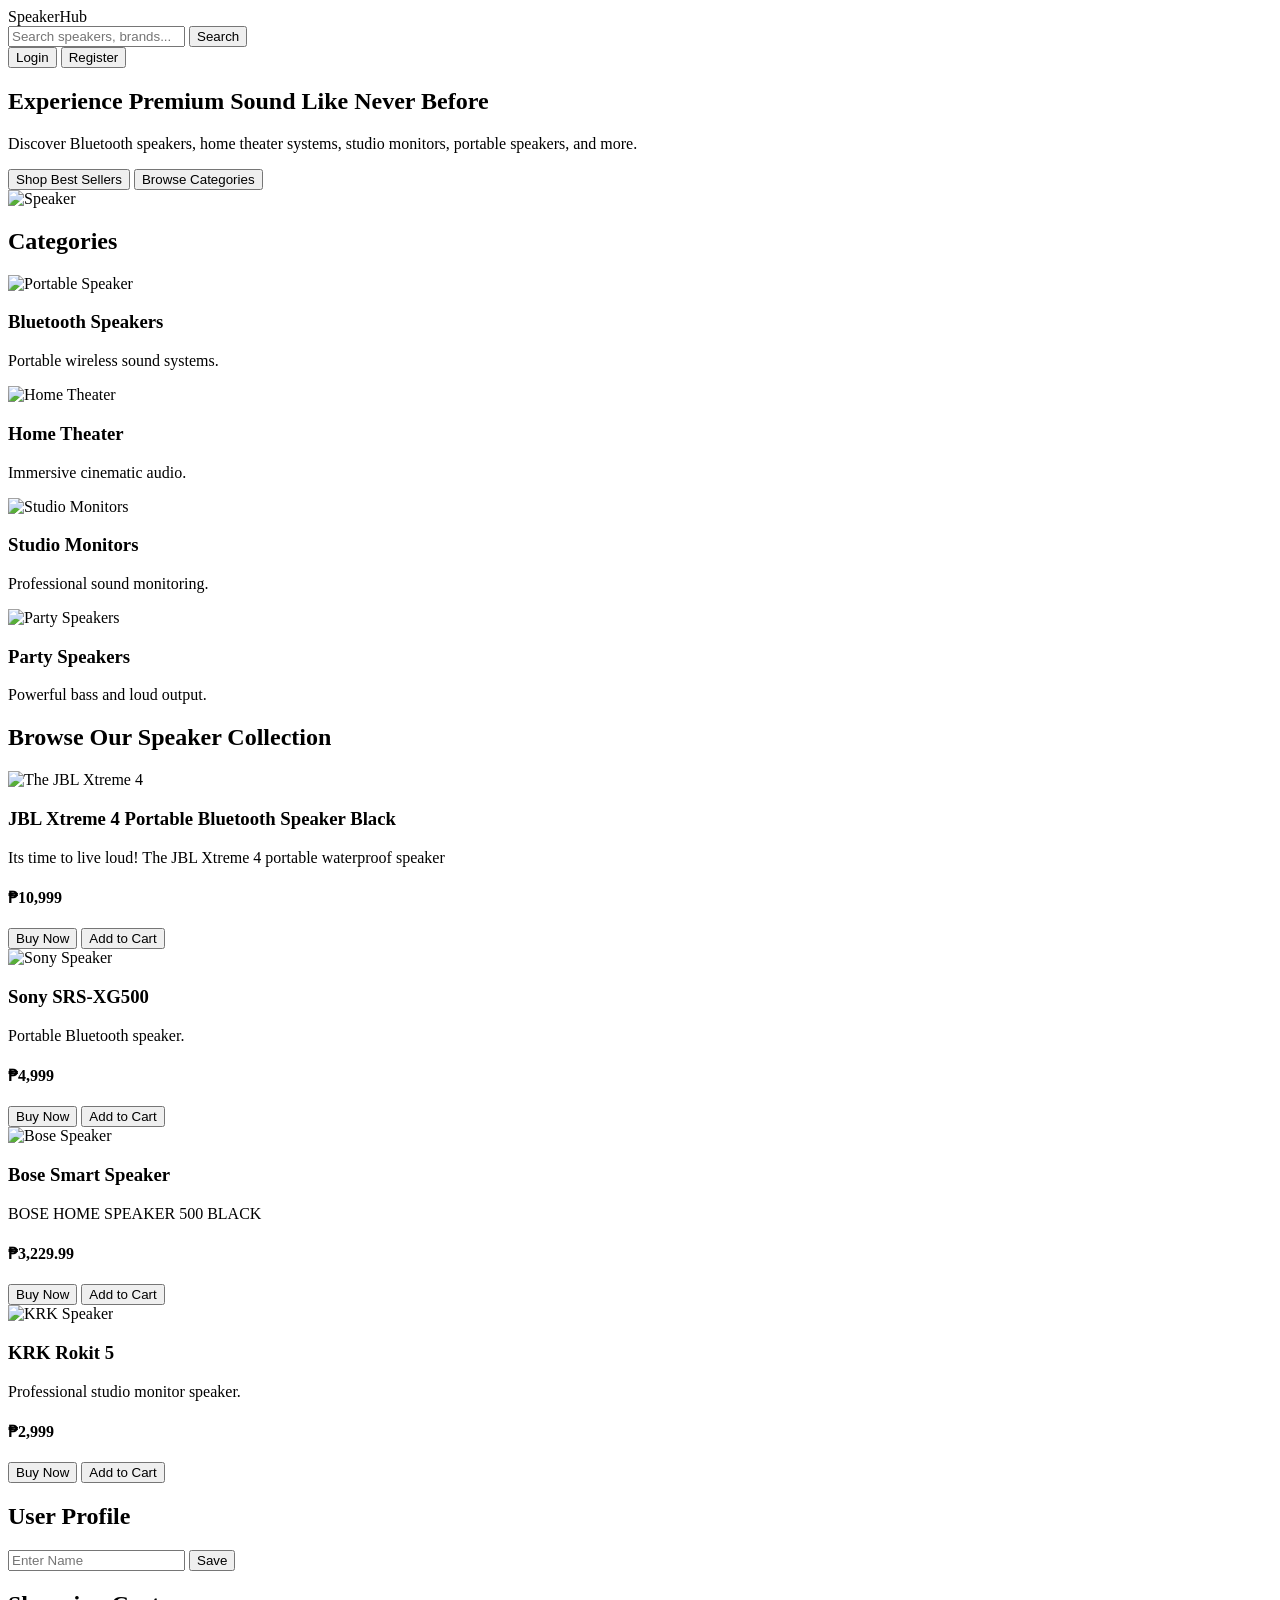
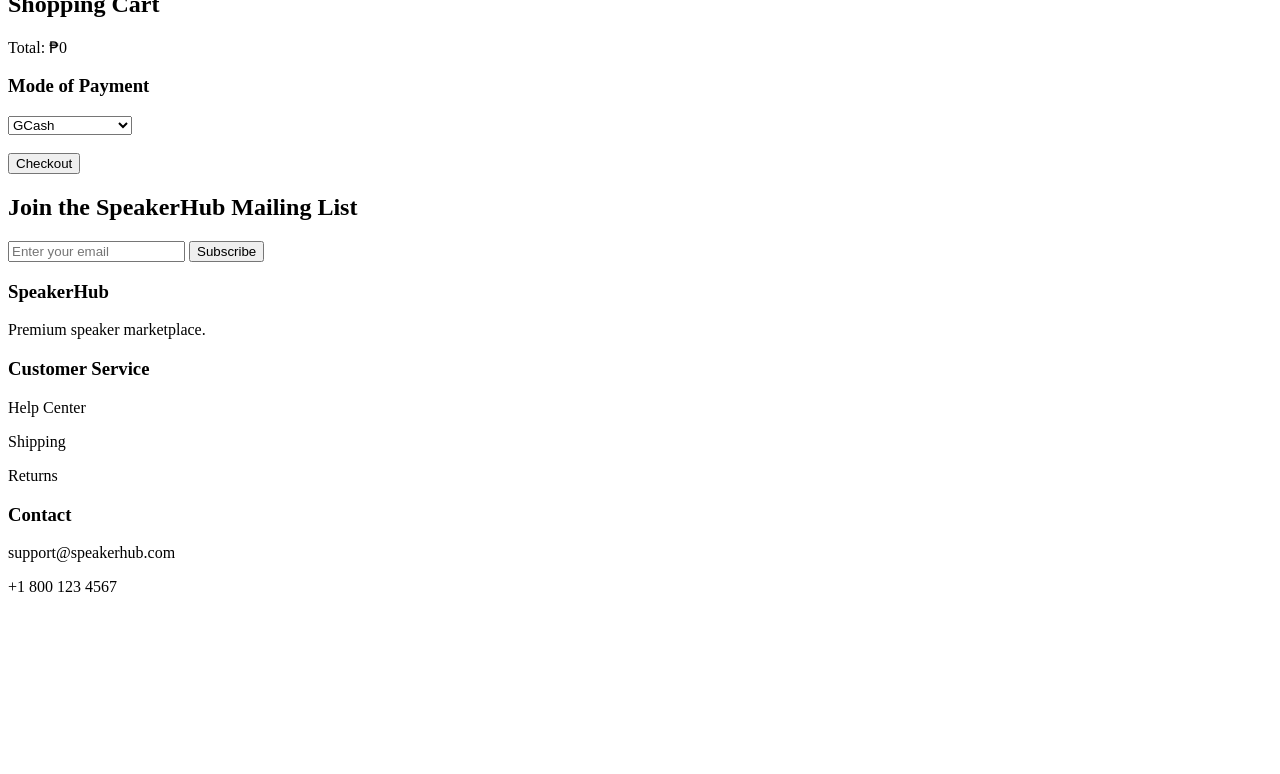
==== index.html @ bc917ae1 "Create index.html" ====
<!DOCTYPE html>
<html lang="en">
<head>
<meta charset="UTF-8">
<meta name="viewport" content="width=device-width, initial-scale=1.0">
<title>SpeakerHub</title>
<link rel="stylesheet" href="style.css">
</head>
<body>
<div class="matrix-rain">
</div>

<header>
    <div class="logo">Speaker<span>Hub</span></div>

    <div class="search-box">
        <input type="text" id="searchInput" placeholder="Search speakers, brands...">
<button onclick="searchProduct()">Search</button>

    </div>

    <div class="nav-buttons">
    <button onclick="window.location.href='login.html'">
        Login
    </button>

    <button class="register" onclick="window.location.href='register.html'">
        Register
    </button>
    
    </div>

</header>

<section class="hero">
    <div class="hero-text">
        <h1>Experience Premium Sound Like Never Before</h1>
        <p>
            Discover Bluetooth speakers, home theater systems,
            studio monitors, portable speakers, and more.
        </p>

<button class="primary" onclick="document.querySelector('.products').scrollIntoView()">
    Shop Best Sellers
    </button>

    <button onclick="document.querySelector('.categories').scrollIntoView()">
    Browse Categories
    </button>
    
    </div>

    <div class="hero-image">
        <img src="images/speaker.jpg" alt="Speaker">
    </div>
</section>

<section class="categories">
    <h2>Categories</h2>

    <div class="category-grid">

        <div class="card">
            <img src="images/Portable.jpg" alt="Portable Speaker">
            <h3>Bluetooth Speakers</h3>
            <p>Portable wireless sound systems.</p>
        </div>

        <div class="card">
            <img src="images/home-theater.jpg" alt="Home Theater">
            <h3>Home Theater</h3>
            <p>Immersive cinematic audio.</p>
        </div>

        <div class="card">
            <img src="images/Studio.jpg" alt="Studio Monitors">
            <h3>Studio Monitors</h3>
            <p>Professional sound monitoring.</p>
        </div>

        <div class="card">
            <img src="images/Party.jpg" alt="Party Speakers"> 
            <h3>Party Speakers</h3>
           <p>Powerful bass and loud output.</p>
        </div>

    </div>
</section>

<section class="products">

    <h2>Browse Our Speaker Collection</h2>

    <div class="product-grid">

        <div class="product-card">
            <img src="images/6514475_sd.avif" alt="The JBL Xtreme 4">
            <h3>JBL  Xtreme 4 Portable Bluetooth Speaker  Black</h3>
            <p>Its time to live loud! The JBL Xtreme 4 portable waterproof speaker</p>
            <h4>₱10,999</h4>

            <button onclick="buyNow('JBL Xtreme 4', 10999)">
                Buy Now
            </button>

            <button onclick="addToCart('JBL Xtreme 4', 10999)">
                Add to Cart
            </button>
        </div>

        <div class="product-card">
            <img src="images/Sony SRS.jpg" alt="Sony Speaker">
            <h3>Sony SRS-XG500</h3>
            <p>Portable Bluetooth speaker.</p>
            <h4>₱4,999</h4>

            <button onclick="buyNow('Sony SRS-XG500', 4999)">
                Buy Now
            </button>

            <button onclick="addToCart('Sony SRS-XG500', 4999)">
                Add to Cart
            </button>
        </div>

        <div class="product-card">
            <img src="images/Bose Smart.avif" alt="Bose Speaker">
            <h3>Bose Smart Speaker</h3>
            <p>BOSE HOME SPEAKER 500 BLACK</p>
            <h4>₱3,229.99</h4>

            <button onclick="buyNow('Bose Smart Speaker', 3229.99)">
                Buy Now
            </button>

            <button onclick="addToCart('Bose Smart Speaker', 3229.99)">
                Add to Cart
            </button>
        </div>

        <div class="product-card">
            <img src="images/krk10s.jpg" alt="KRK Speaker">
            <h3>KRK Rokit 5</h3>
            <p>Professional studio monitor speaker.</p>
            <h4>₱2,999</h4>

            <button onclick="buyNow('KRK Rokit 5', 2999)">
                Buy Now
            </button>
            
            <button onclick="addToCart('KRK Rokit 5', 2999)">
                Add to Cart
            </button>
        </div>

    </div>

</section>
<div class="profile">
    <h2>User Profile</h2>

    <input
        type="text"
        id="username"
        placeholder="Enter Name">

    <button onclick="saveProfile()">
        Save
    </button>
</div>

<section class="cart">
    <h2>Shopping Cart</h2>

    <ul id="cart-items"></ul>

    <p>Total: ₱<span id="total">0</span></p>
</section>

<h3>Mode of Payment</h3>

<select id="payment">
    <option>GCash</option>
    <option>Maya</option>
    <option>Cash on Delivery</option>
    <option>Bank Transfer</option>
</select>

<br><br>

<button onclick="checkout()">Checkout</button>

<section class="newsletter">
    <h2>Join the SpeakerHub Mailing List</h2>

    <input type="email" id="email" placeholder="Enter your email">
<button onclick="subscribe()">Subscribe</button>
</section>

<footer>
    <div>
        <h3>SpeakerHub</h3>
        <p>Premium speaker marketplace.</p>
    </div>

    <div>
        <h3>Customer Service</h3>
        <p>Help Center</p>
        <p>Shipping</p>
        <p>Returns</p>
    </div>

    <div>
        <h3>Contact</h3>
        <p>support@speakerhub.com</p>
        <p>+1 800 123 4567</p>
    </div>
</footer>

<canvas id="matrix"></canvas>
<script src="script.js"></script>
</body>
</html>
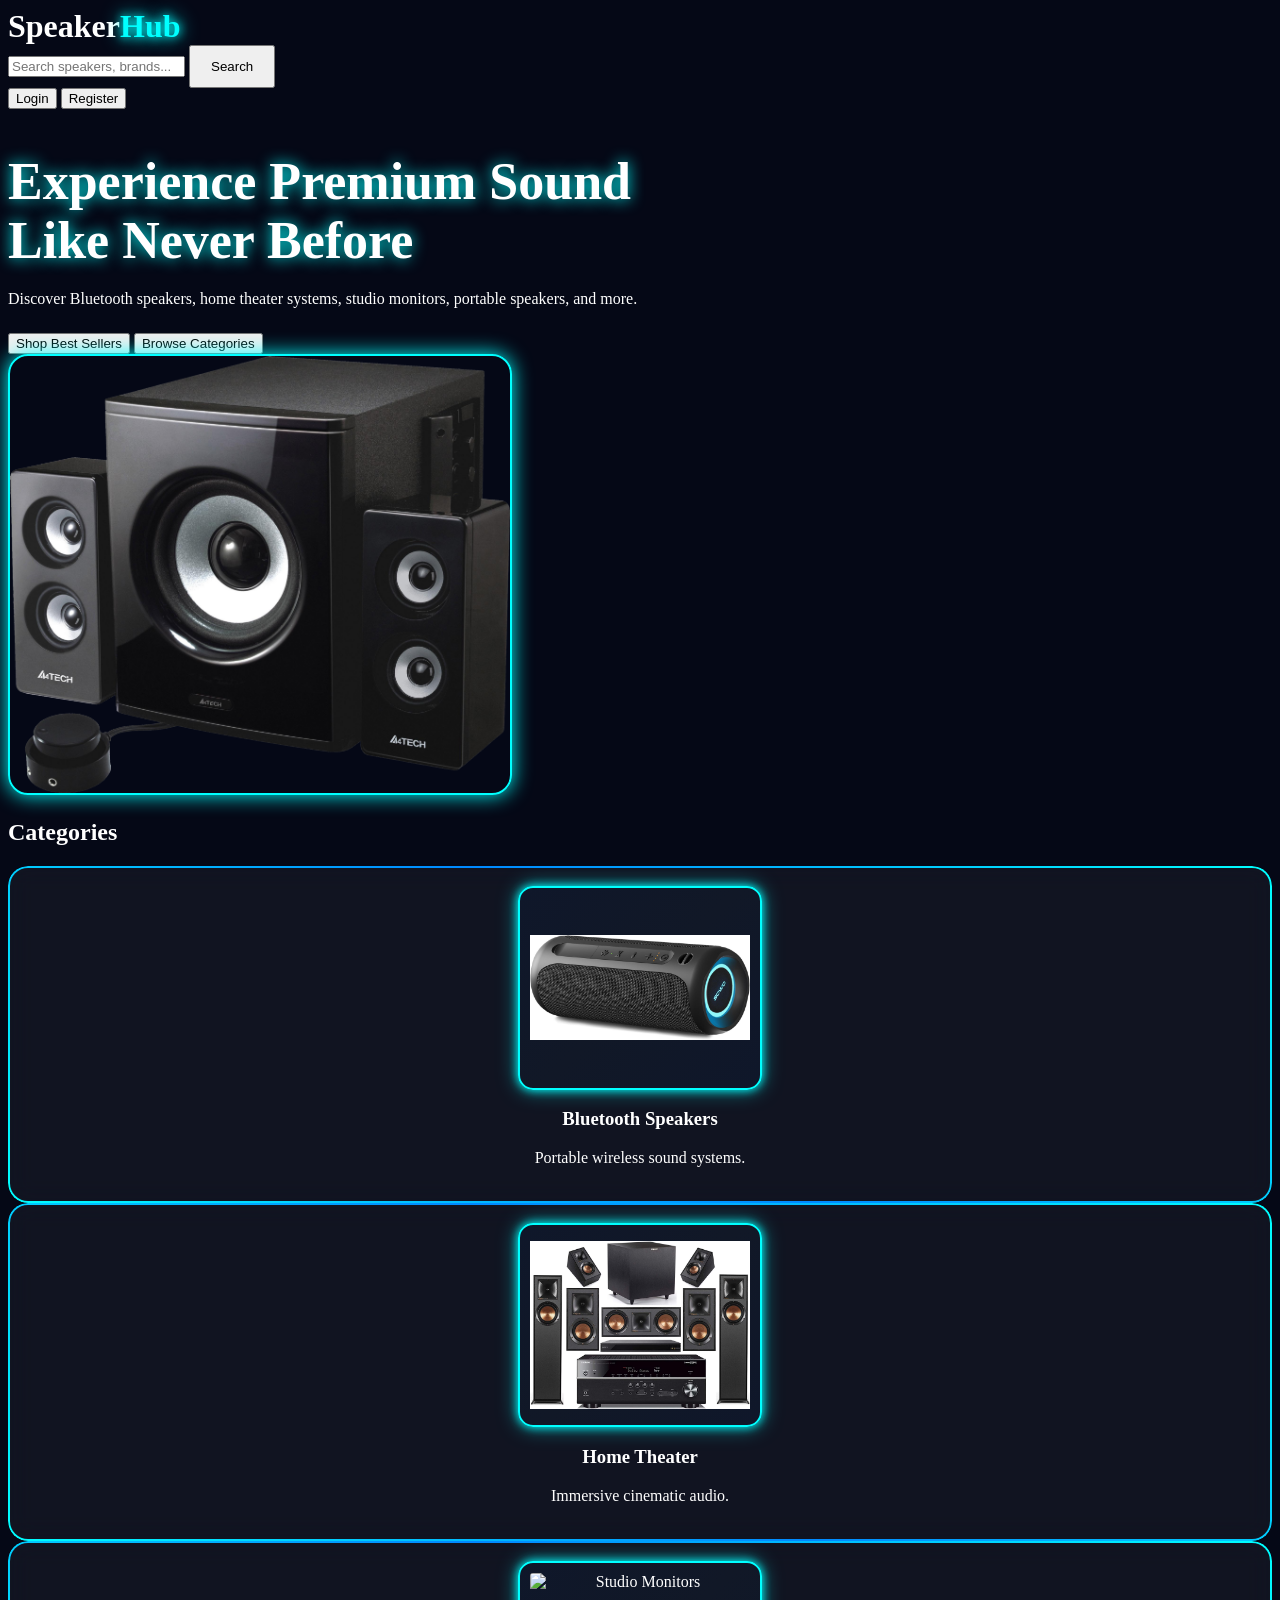
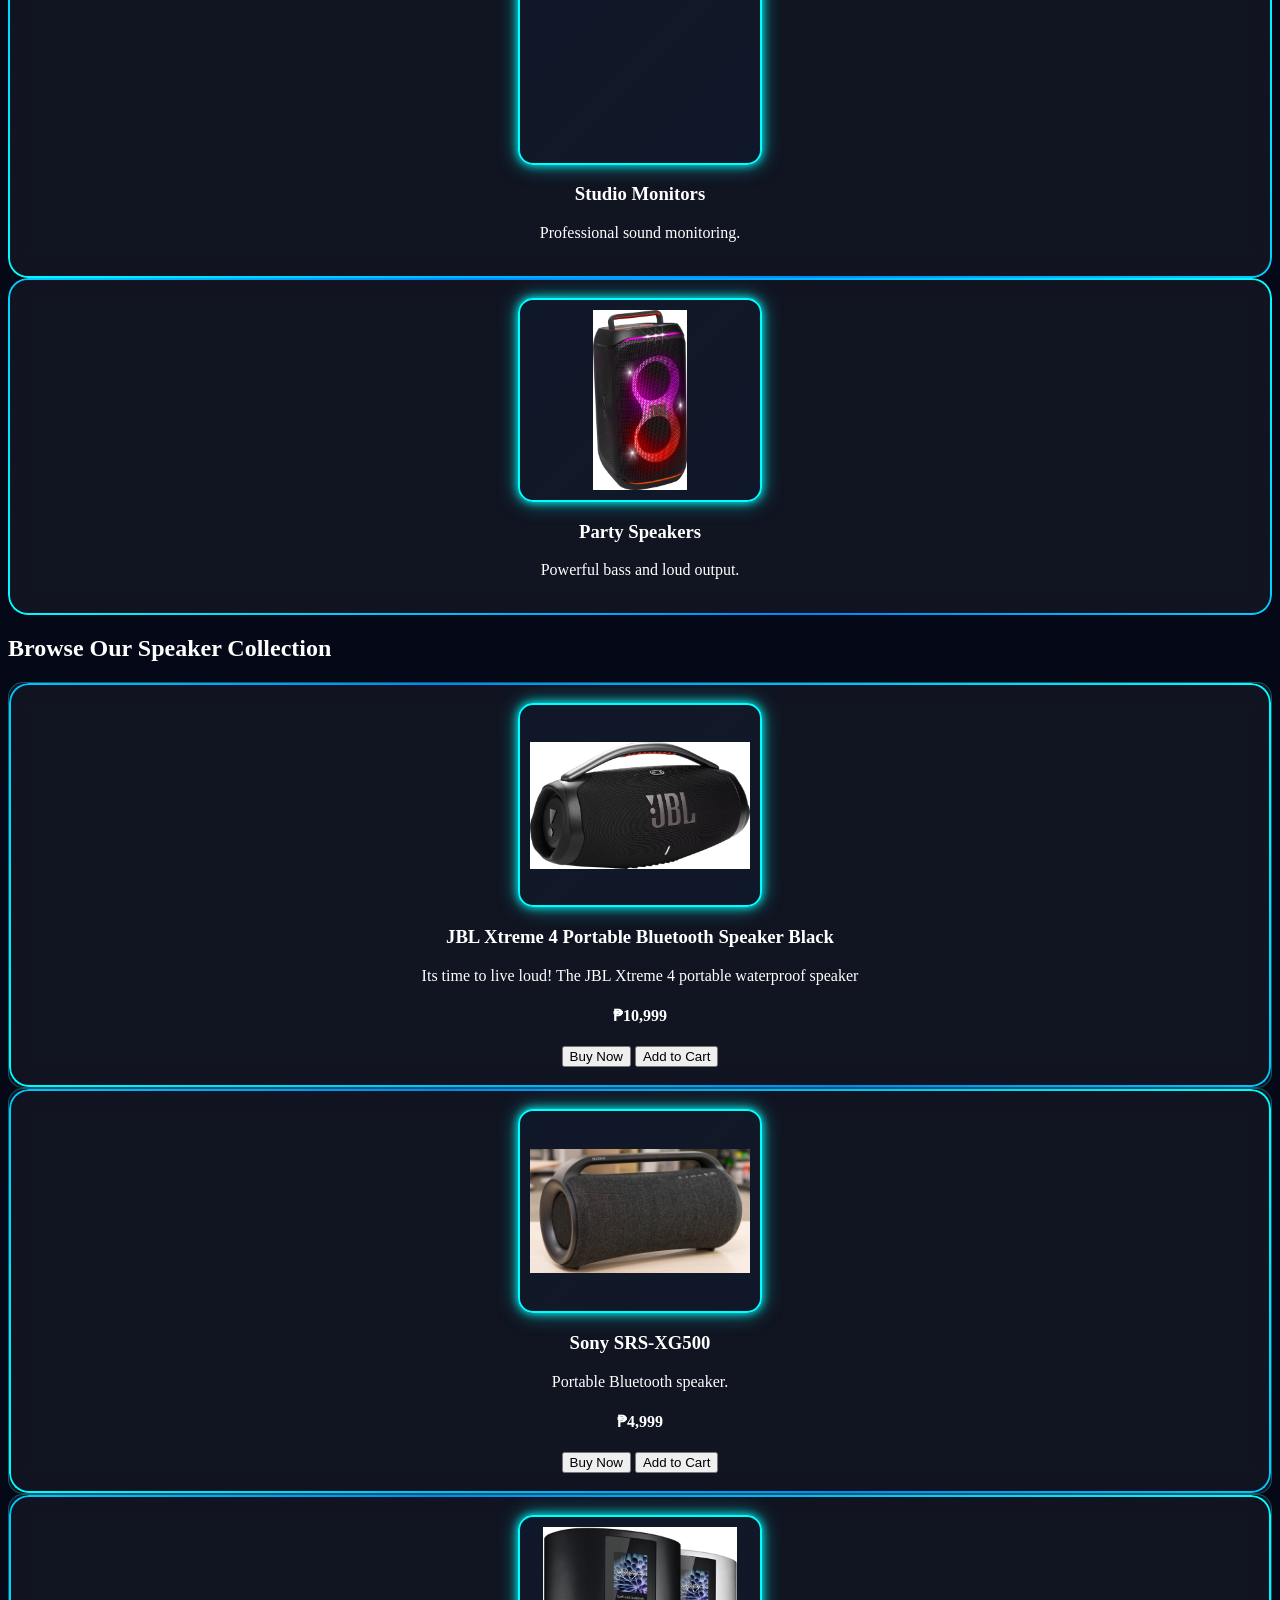
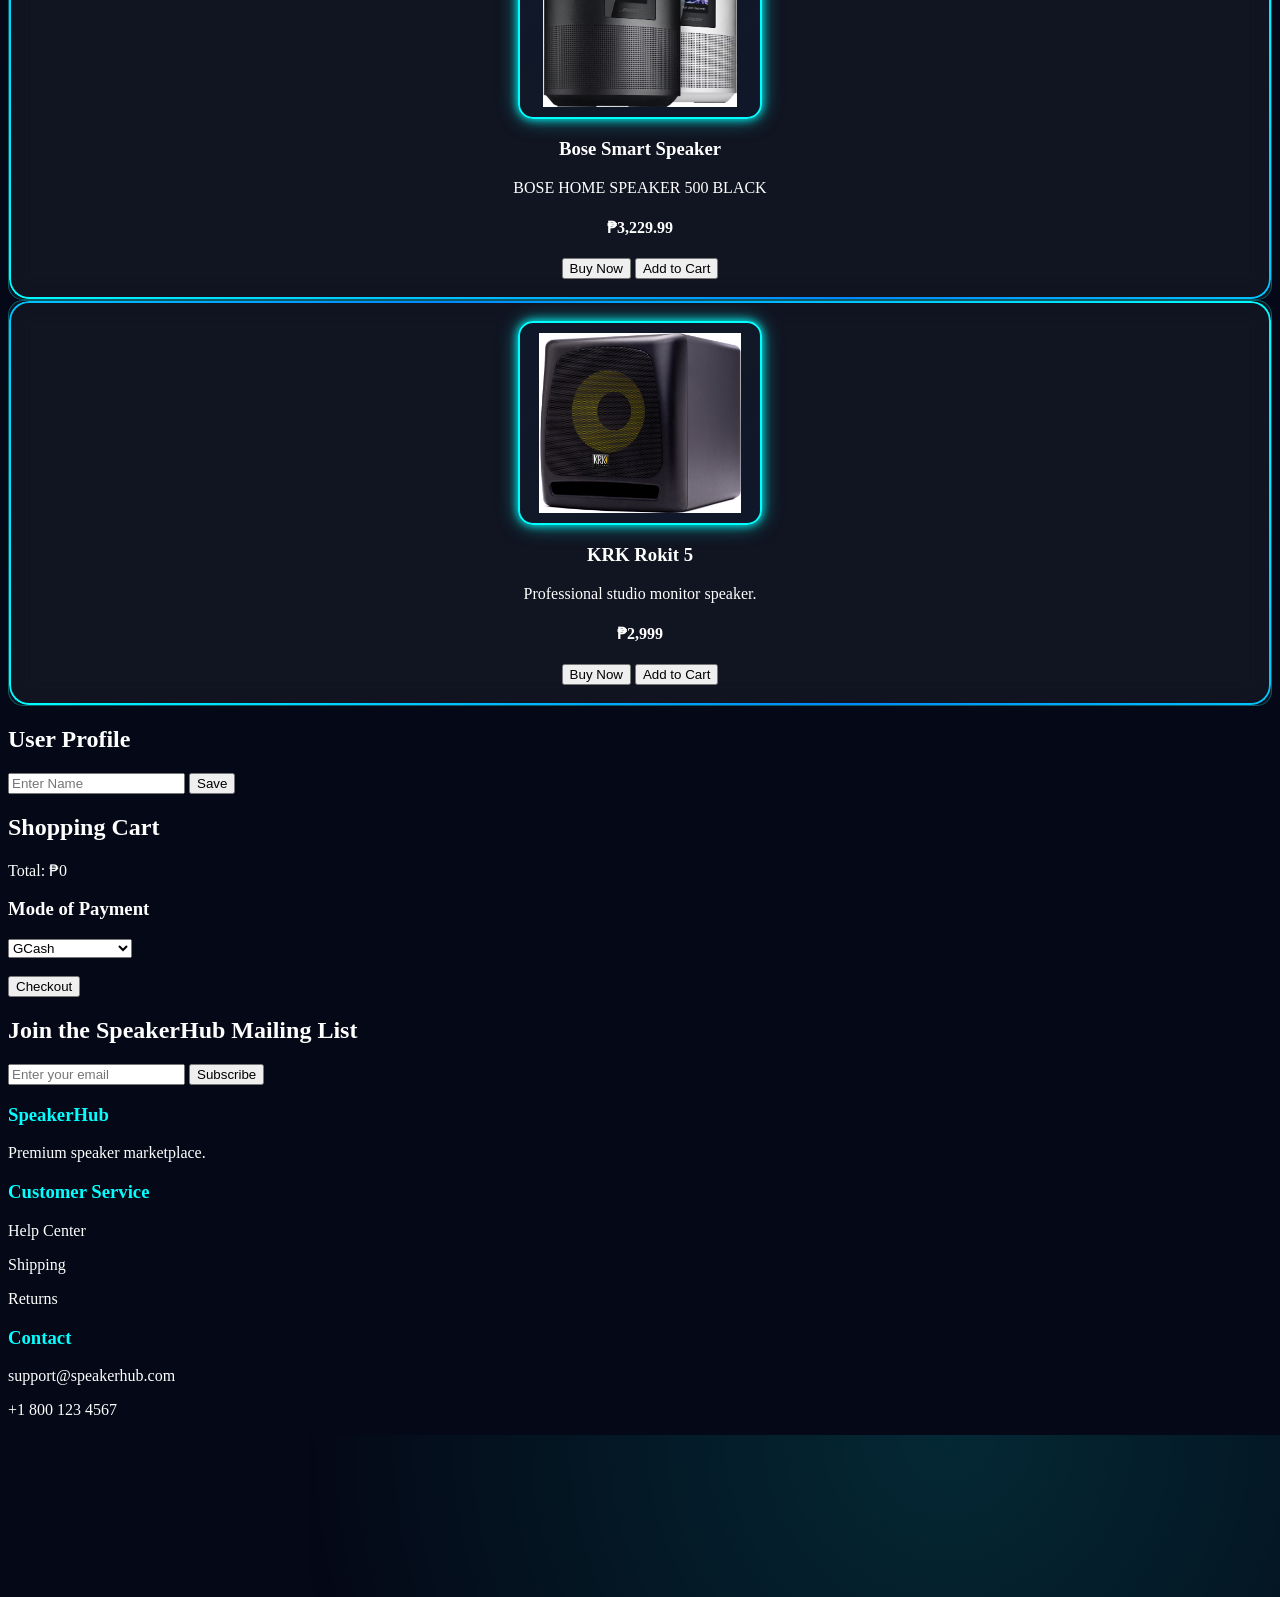
==== commit 784af998: "Update index.html" ====
--- a/index.html
+++ b/index.html
@@ -1,223 +1,223 @@
-<!DOCTYPE html>
-<html lang="en">
-<head>
-<meta charset="UTF-8">
-<meta name="viewport" content="width=device-width, initial-scale=1.0">
-<title>SpeakerHub</title>
-<link rel="stylesheet" href="style.css">
-</head>
-<body>
-<div class="matrix-rain">
-</div>
-
-<header>
-    <div class="logo">Speaker<span>Hub</span></div>
-
-    <div class="search-box">
-        <input type="text" id="searchInput" placeholder="Search speakers, brands...">
-<button onclick="searchProduct()">Search</button>
-
-    </div>
-
-    <div class="nav-buttons">
-    <button onclick="window.location.href='login.html'">
-        Login
-    </button>
-
-    <button class="register" onclick="window.location.href='register.html'">
-        Register
-    </button>
-    
-    </div>
-
-</header>
-
-<section class="hero">
-    <div class="hero-text">
-        <h1>Experience Premium Sound Like Never Before</h1>
-        <p>
-            Discover Bluetooth speakers, home theater systems,
-            studio monitors, portable speakers, and more.
-        </p>
-
-<button class="primary" onclick="document.querySelector('.products').scrollIntoView()">
-    Shop Best Sellers
-    </button>
-
-    <button onclick="document.querySelector('.categories').scrollIntoView()">
-    Browse Categories
-    </button>
-    
-    </div>
-
-    <div class="hero-image">
-        <img src="images/speaker.jpg" alt="Speaker">
-    </div>
-</section>
-
-<section class="categories">
-    <h2>Categories</h2>
-
-    <div class="category-grid">
-
-        <div class="card">
-            <img src="images/Portable.jpg" alt="Portable Speaker">
-            <h3>Bluetooth Speakers</h3>
-            <p>Portable wireless sound systems.</p>
-        </div>
-
-        <div class="card">
-            <img src="images/home-theater.jpg" alt="Home Theater">
-            <h3>Home Theater</h3>
-            <p>Immersive cinematic audio.</p>
-        </div>
-
-        <div class="card">
-            <img src="images/Studio.jpg" alt="Studio Monitors">
-            <h3>Studio Monitors</h3>
-            <p>Professional sound monitoring.</p>
-        </div>
-
-        <div class="card">
-            <img src="images/Party.jpg" alt="Party Speakers"> 
-            <h3>Party Speakers</h3>
-           <p>Powerful bass and loud output.</p>
-        </div>
-
-    </div>
-</section>
-
-<section class="products">
-
-    <h2>Browse Our Speaker Collection</h2>
-
-    <div class="product-grid">
-
-        <div class="product-card">
-            <img src="images/6514475_sd.avif" alt="The JBL Xtreme 4">
-            <h3>JBL  Xtreme 4 Portable Bluetooth Speaker  Black</h3>
-            <p>Its time to live loud! The JBL Xtreme 4 portable waterproof speaker</p>
-            <h4>₱10,999</h4>
-
-            <button onclick="buyNow('JBL Xtreme 4', 10999)">
-                Buy Now
-            </button>
-
-            <button onclick="addToCart('JBL Xtreme 4', 10999)">
-                Add to Cart
-            </button>
-        </div>
-
-        <div class="product-card">
-            <img src="images/Sony SRS.jpg" alt="Sony Speaker">
-            <h3>Sony SRS-XG500</h3>
-            <p>Portable Bluetooth speaker.</p>
-            <h4>₱4,999</h4>
-
-            <button onclick="buyNow('Sony SRS-XG500', 4999)">
-                Buy Now
-            </button>
-
-            <button onclick="addToCart('Sony SRS-XG500', 4999)">
-                Add to Cart
-            </button>
-        </div>
-
-        <div class="product-card">
-            <img src="images/Bose Smart.avif" alt="Bose Speaker">
-            <h3>Bose Smart Speaker</h3>
-            <p>BOSE HOME SPEAKER 500 BLACK</p>
-            <h4>₱3,229.99</h4>
-
-            <button onclick="buyNow('Bose Smart Speaker', 3229.99)">
-                Buy Now
-            </button>
-
-            <button onclick="addToCart('Bose Smart Speaker', 3229.99)">
-                Add to Cart
-            </button>
-        </div>
-
-        <div class="product-card">
-            <img src="images/krk10s.jpg" alt="KRK Speaker">
-            <h3>KRK Rokit 5</h3>
-            <p>Professional studio monitor speaker.</p>
-            <h4>₱2,999</h4>
-
-            <button onclick="buyNow('KRK Rokit 5', 2999)">
-                Buy Now
-            </button>
-            
-            <button onclick="addToCart('KRK Rokit 5', 2999)">
-                Add to Cart
-            </button>
-        </div>
-
-    </div>
-
-</section>
-<div class="profile">
-    <h2>User Profile</h2>
-
-    <input
-        type="text"
-        id="username"
-        placeholder="Enter Name">
-
-    <button onclick="saveProfile()">
-        Save
-    </button>
-</div>
-
-<section class="cart">
-    <h2>Shopping Cart</h2>
-
-    <ul id="cart-items"></ul>
-
-    <p>Total: ₱<span id="total">0</span></p>
-</section>
-
-<h3>Mode of Payment</h3>
-
-<select id="payment">
-    <option>GCash</option>
-    <option>Maya</option>
-    <option>Cash on Delivery</option>
-    <option>Bank Transfer</option>
-</select>
-
-<br><br>
-
-<button onclick="checkout()">Checkout</button>
-
-<section class="newsletter">
-    <h2>Join the SpeakerHub Mailing List</h2>
-
-    <input type="email" id="email" placeholder="Enter your email">
-<button onclick="subscribe()">Subscribe</button>
-</section>
-
-<footer>
-    <div>
-        <h3>SpeakerHub</h3>
-        <p>Premium speaker marketplace.</p>
-    </div>
-
-    <div>
-        <h3>Customer Service</h3>
-        <p>Help Center</p>
-        <p>Shipping</p>
-        <p>Returns</p>
-    </div>
-
-    <div>
-        <h3>Contact</h3>
-        <p>support@speakerhub.com</p>
-        <p>+1 800 123 4567</p>
-    </div>
-</footer>
-
-<canvas id="matrix"></canvas>
-<script src="script.js"></script>
-</body>
-</html>
+<!DOCTYPE html>
+<html lang="en">
+<head>
+<meta charset="UTF-8">
+<meta name="viewport" content="width=device-width, initial-scale=1.0">
+<title>SpeakerHub</title>
+<link rel="stylesheet" href="style.css">
+</head>
+<body>
+<div class="matrix-rain">
+</div>
+
+<header>
+    <div class="logo">Speaker<span>Hub</span></div>
+
+    <div class="search-box">
+        <input type="text" id="searchInput" placeholder="Search speakers, brands...">
+<button onclick="searchProduct()">Search</button>
+
+    </div>
+
+    <div class="nav-buttons">
+    <button onclick="window.location.href='login.html'">
+        Login
+    </button>
+
+    <button class="register" onclick="window.location.href='register.html'">
+        Register
+    </button>
+    
+    </div>
+
+</header>
+
+<section class="hero">
+    <div class="hero-text">
+        <h1>Experience Premium Sound Like Never Before</h1>
+        <p>
+            Discover Bluetooth speakers, home theater systems,
+            studio monitors, portable speakers, and more.
+        </p>
+
+<button class="primary" onclick="document.querySelector('.products').scrollIntoView()">
+    Shop Best Sellers
+    </button>
+
+    <button onclick="document.querySelector('.categories').scrollIntoView()">
+    Browse Categories
+    </button>
+    
+    </div>
+
+    <div class="hero-image">
+        <img src="image/speaker.jpg" alt="Speaker">
+    </div>
+</section>
+
+<section class="categories">
+    <h2>Categories</h2>
+
+    <div class="category-grid">
+
+        <div class="card">
+            <img src="image/Portable.jpg" alt="Portable Speaker">
+            <h3>Bluetooth Speakers</h3>
+            <p>Portable wireless sound systems.</p>
+        </div>
+
+        <div class="card">
+            <img src="image/home-theater.jpg" alt="Home Theater">
+            <h3>Home Theater</h3>
+            <p>Immersive cinematic audio.</p>
+        </div>
+
+        <div class="card">
+            <img src="images/Studio.jpg" alt="Studio Monitors">
+            <h3>Studio Monitors</h3>
+            <p>Professional sound monitoring.</p>
+        </div>
+
+        <div class="card">
+            <img src="image/Party.jpg" alt="Party Speakers"> 
+            <h3>Party Speakers</h3>
+           <p>Powerful bass and loud output.</p>
+        </div>
+
+    </div>
+</section>
+
+<section class="products">
+
+    <h2>Browse Our Speaker Collection</h2>
+
+    <div class="product-grid">
+
+        <div class="product-card">
+            <img src="image/6514475_sd.avif" alt="The JBL Xtreme 4">
+            <h3>JBL  Xtreme 4 Portable Bluetooth Speaker  Black</h3>
+            <p>Its time to live loud! The JBL Xtreme 4 portable waterproof speaker</p>
+            <h4>₱10,999</h4>
+
+            <button onclick="buyNow('JBL Xtreme 4', 10999)">
+                Buy Now
+            </button>
+
+            <button onclick="addToCart('JBL Xtreme 4', 10999)">
+                Add to Cart
+            </button>
+        </div>
+
+        <div class="product-card">
+            <img src="image/Sony SRS.jpg" alt="Sony Speaker">
+            <h3>Sony SRS-XG500</h3>
+            <p>Portable Bluetooth speaker.</p>
+            <h4>₱4,999</h4>
+
+            <button onclick="buyNow('Sony SRS-XG500', 4999)">
+                Buy Now
+            </button>
+
+            <button onclick="addToCart('Sony SRS-XG500', 4999)">
+                Add to Cart
+            </button>
+        </div>
+
+        <div class="product-card">
+            <img src="image/Bose Smart.avif" alt="Bose Speaker">
+            <h3>Bose Smart Speaker</h3>
+            <p>BOSE HOME SPEAKER 500 BLACK</p>
+            <h4>₱3,229.99</h4>
+
+            <button onclick="buyNow('Bose Smart Speaker', 3229.99)">
+                Buy Now
+            </button>
+
+            <button onclick="addToCart('Bose Smart Speaker', 3229.99)">
+                Add to Cart
+            </button>
+        </div>
+
+        <div class="product-card">
+            <img src="image/krk10s.jpg" alt="KRK Speaker">
+            <h3>KRK Rokit 5</h3>
+            <p>Professional studio monitor speaker.</p>
+            <h4>₱2,999</h4>
+
+            <button onclick="buyNow('KRK Rokit 5', 2999)">
+                Buy Now
+            </button>
+            
+            <button onclick="addToCart('KRK Rokit 5', 2999)">
+                Add to Cart
+            </button>
+        </div>
+
+    </div>
+
+</section>
+<div class="profile">
+    <h2>User Profile</h2>
+
+    <input
+        type="text"
+        id="username"
+        placeholder="Enter Name">
+
+    <button onclick="saveProfile()">
+        Save
+    </button>
+</div>
+
+<section class="cart">
+    <h2>Shopping Cart</h2>
+
+    <ul id="cart-items"></ul>
+
+    <p>Total: ₱<span id="total">0</span></p>
+</section>
+
+<h3>Mode of Payment</h3>
+
+<select id="payment">
+    <option>GCash</option>
+    <option>Maya</option>
+    <option>Cash on Delivery</option>
+    <option>Bank Transfer</option>
+</select>
+
+<br><br>
+
+<button onclick="checkout()">Checkout</button>
+
+<section class="newsletter">
+    <h2>Join the SpeakerHub Mailing List</h2>
+
+    <input type="email" id="email" placeholder="Enter your email">
+<button onclick="subscribe()">Subscribe</button>
+</section>
+
+<footer>
+    <div>
+        <h3>SpeakerHub</h3>
+        <p>Premium speaker marketplace.</p>
+    </div>
+
+    <div>
+        <h3>Customer Service</h3>
+        <p>Help Center</p>
+        <p>Shipping</p>
+        <p>Returns</p>
+    </div>
+
+    <div>
+        <h3>Contact</h3>
+        <p>support@speakerhub.com</p>
+        <p>+1 800 123 4567</p>
+    </div>
+</footer>
+
+<canvas id="matrix"></canvas>
+<script src="script.js"></script>
+</body>
+</html>
--- a/style.css
+++ b/style.css
@@ -0,0 +1,311 @@
+{
+    margin:0;
+    padding:0;
+    box-sizing:border-box;
+    font-family:'Segoe UI',sans-serif;
+}
+
+body{
+    background:#050816;
+    color:white;
+    overflow-x:hidden;
+    position:relative;
+}
+
+/ Matrix Background /
+body::before{
+    content:"";
+    position:fixed;
+    top:0;
+    left:0;
+    width:100%;
+    height:100%;
+    background:
+    repeating-linear-gradient(
+        90deg,
+        rgba(0,255,255,0.05) 0px,
+        rgba(0,255,255,0.05) 1px,
+        transparent 1px,
+        transparent 50px
+    ),
+    repeating-linear-gradient(
+        180deg,
+        rgba(0,255,255,0.03) 0px,
+        rgba(0,255,255,0.03) 1px,
+        transparent 1px,
+        transparent 50px
+    );
+    animation:gridMove 15s linear infinite;
+    z-index:-2;
+}
+
+body::after{
+    content:"";
+    position:fixed;
+    width:100%;
+    height:100%;
+    background:
+    radial-gradient(circle at top,#00ffff22,transparent 60%),
+    radial-gradient(circle at bottom,#0088ff22,transparent 60%);
+    z-index:-1;
+}
+
+@keyframes gridMove{
+    from{transform:translateY(0);}
+    to{transform:translateY(50px);}
+}
+
+/ Header /
+header{
+    display:flex;
+    justify-content:space-between;
+    align-items:center;
+    padding:20px 50px;
+    background:rgba(0,0,0,0.7);
+    backdrop-filter:blur(12px);
+    border-bottom:1px solid #00ffff;
+}
+
+.logo{
+    font-size:32px;
+    font-weight:bold;
+}
+
+.logo span{
+    color:#00ffff;
+    text-shadow:0 0 10px #00ffff,0 0 20px #00ffff;
+}
+
+/ Search /
+.search-box input{
+    padding:12px;
+    width:260px;
+    background:#0f172a;
+    color:white;
+    border:1px solid #00ffff;
+    border-radius:6px;
+}
+
+.search-box button{
+    padding:12px 20px;
+}
+
+/ Buttons /
+button{
+    background:#00ffff;
+    color:black;
+    border:none;
+    padding:12px 20px;
+    border-radius:8px;
+    font-weight:bold;
+    cursor:pointer;
+    transition:.3s;
+}
+
+button:hover{
+    transform:translateY(-3px);
+    box-shadow:0 0 10px #00ffff,0 0 20px #00ffff,0 0 40px #00ffff;
+}
+
+/ Hero /
+.hero{
+    display:flex;
+    justify-content:space-between;
+    align-items:center;
+    padding:80px 60px;
+}
+
+.hero-text{
+    width:50%;
+}
+
+.hero-text h1{
+    font-size:52px;
+    margin-bottom:20px;
+    text-shadow:0 0 15px #00ffff;
+}
+
+.hero-text p{
+    margin-bottom:25px;
+}
+
+.hero-image img{
+    width:500px;
+    border-radius:20px;
+    border:2px solid #00ffff;
+    box-shadow:0 0 20px #00ffff;
+}
+
+/ Sections /
+.categories,
+.products,
+.cart,
+.profile{
+    padding:60px;
+}
+
+/ Cards /
+.category-grid,
+.product-grid{
+    display:grid;
+    grid-template-columns:repeat(auto-fit,minmax(250px,1fr));
+    gap:25px;
+}
+
+.card,
+.product-card{
+    background:rgba(255,255,255,.05);
+    backdrop-filter:blur(12px);
+    border-radius:20px;
+    padding:20px;
+    text-align:center;
+    transition:.4s;
+    position:relative;
+}
+
+.card::before,
+.product-card::before{
+    content:"";
+    position:absolute;
+    inset:0;
+    border-radius:20px;
+    padding:2px;
+    background:linear-gradient(
+        45deg,
+        #00ffff,
+        #0088ff,
+        #00ffff
+    );
+    -webkit-mask:
+        linear-gradient(#fff 0 0) content-box,
+        linear-gradient(#fff 0 0);
+    -webkit-mask-composite:xor;
+    pointer-events:none;
+}
+
+
+.card:hover,
+.product-card:hover{
+    transform: translateY(-8px);
+
+    box-shadow:
+        0 0 15px #00ffff,
+        0 0 30px #00ffff,
+        0 0 50px rgba(0,255,255,.6);
+}
+
+.card img,
+.product-card img{
+    width:100%;
+    max-width:220px;
+    height:180px;
+    object-fit:contain;
+    display:block;
+    margin:0 auto;
+
+    border-radius:15px;
+    border:2px solid #00ffff;
+    box-shadow:
+        0 0 10px #00ffff,
+        0 0 20px rgba(0,255,255,.5);
+
+    background:linear-gradient(
+        135deg,
+        #0f172a,
+        #111827,
+        #0f172a
+    );
+
+    padding:10px;
+}
+
+.product-card{
+    background: rgba(255,255,255,.05);
+    backdrop-filter: blur(12px);
+    border: 1px solid rgba(0,255,255,.3);
+    border-radius: 15px;
+    padding: 20px;
+    text-align: center;
+    overflow: hidden;
+}
+
+}
+
+/ Inputs /
+input,
+select{
+    background:#0f172a;
+    color:white;
+    border:1px solid #00ffff;
+    padding:12px;
+    border-radius:6px;
+}
+
+/ Newsletter /
+.newsletter{
+    text-align:center;
+    padding:60px;
+    background:rgba(0,0,0,.8);
+    border-top:1px solid #00ffff;
+    border-bottom:1px solid #00ffff;
+}
+
+/ Footer /
+footer{
+    display:flex;
+    justify-content:space-around;
+    padding:50px;
+    background:#050816;
+    border-top:1px solid #00ffff;
+}
+
+footer h3{
+    color:#00ffff;
+}
+
+/ Matrix Rain Layer /
+.matrix-rain{
+    position:fixed;
+    inset:0;
+    pointer-events:none;
+    background-image:
+    repeating-linear-gradient(
+        90deg,
+        transparent,
+        transparent 95px,
+        rgba(0,255,0,.08) 100px
+    );
+    animation:rain 5s linear infinite;
+    z-index:-1;
+}
+
+@keyframes rain{
+    from{background-position:0 0;}
+    to{background-position:0 1000px;}
+}
+
+/ Matrix Canvas /
+#matrix{
+    position:fixed;
+    top:0;
+    left:0;
+    width:100%;
+    height:100%;
+    z-index:-5;
+    opacity:.35;
+    pointer-events:none;
+}
+
+/ Scrollbar */
+::-webkit-scrollbar{
+    width:8px;
+}
+
+::-webkit-scrollbar-thumb{
+    background:#00ffff;
+    border-radius:10px;
+}
+
+::-webkit-scrollbar-track{
+    background:#111827;
+}
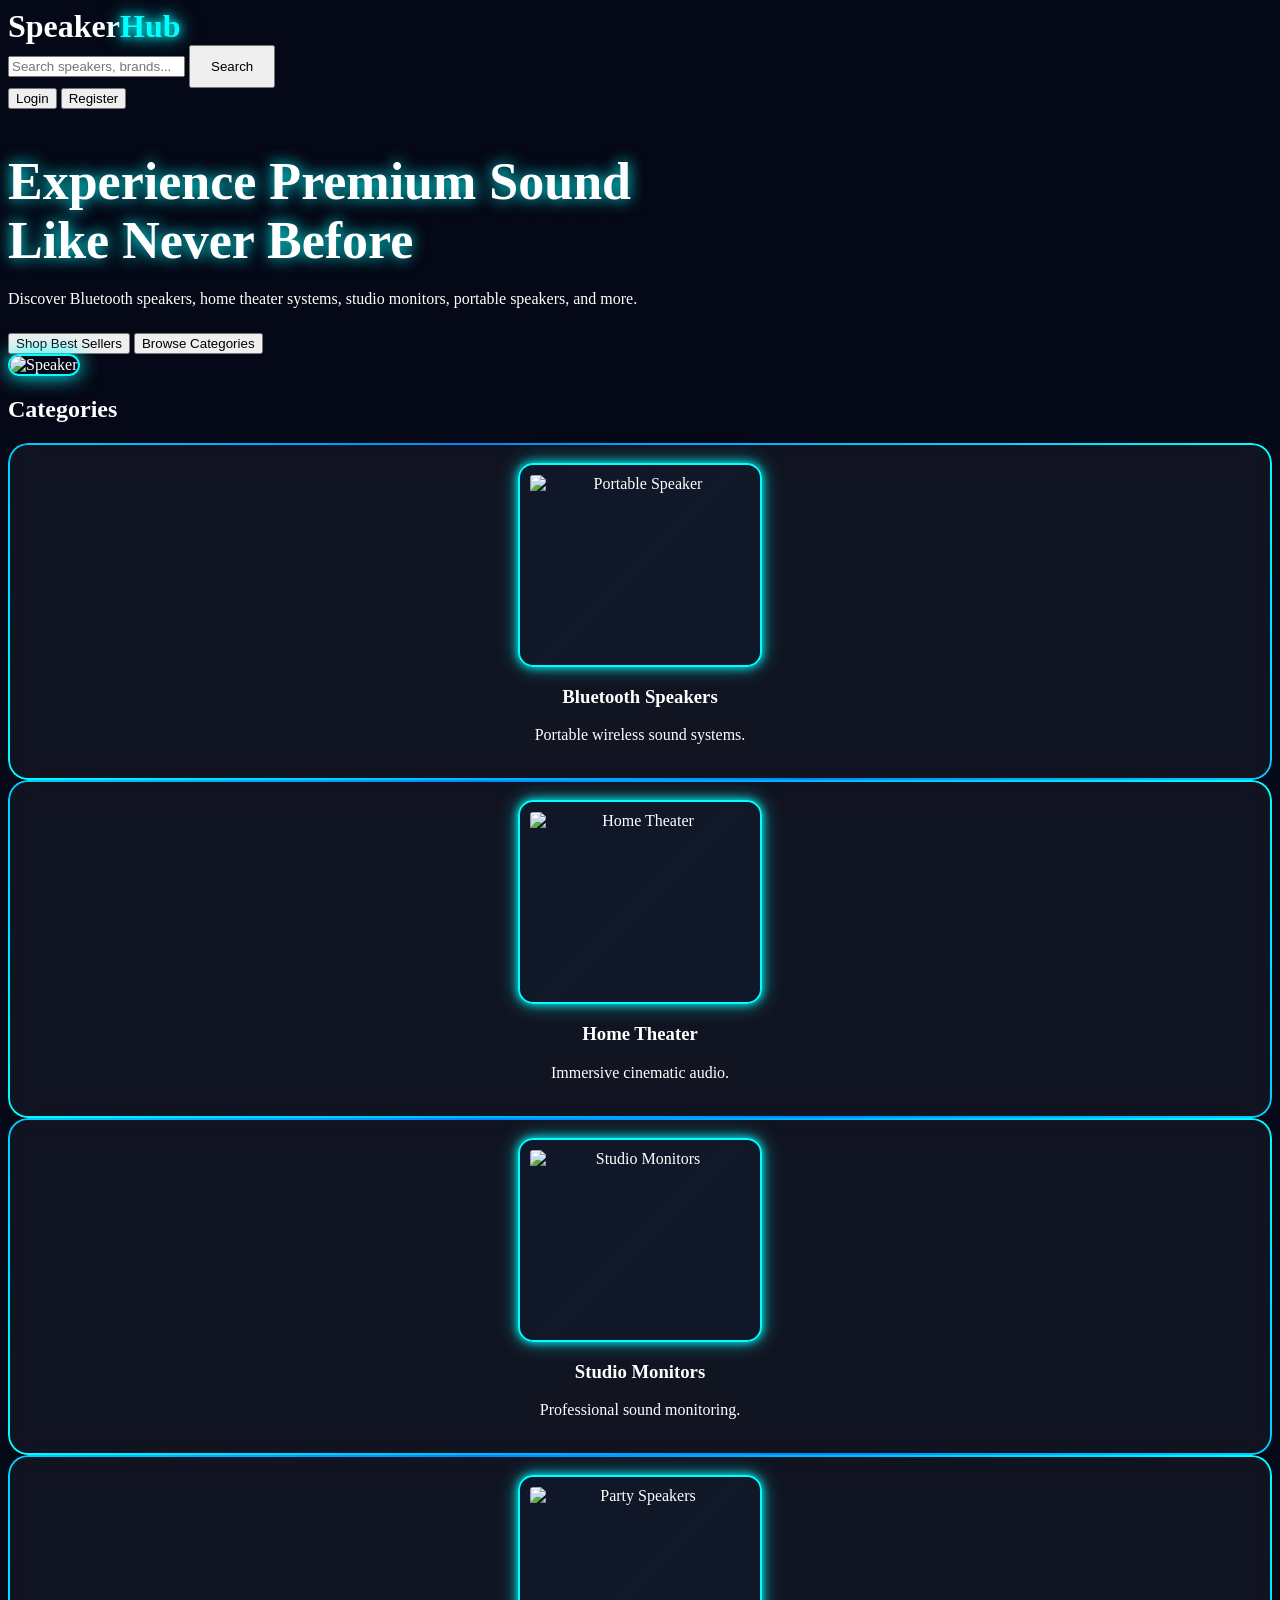
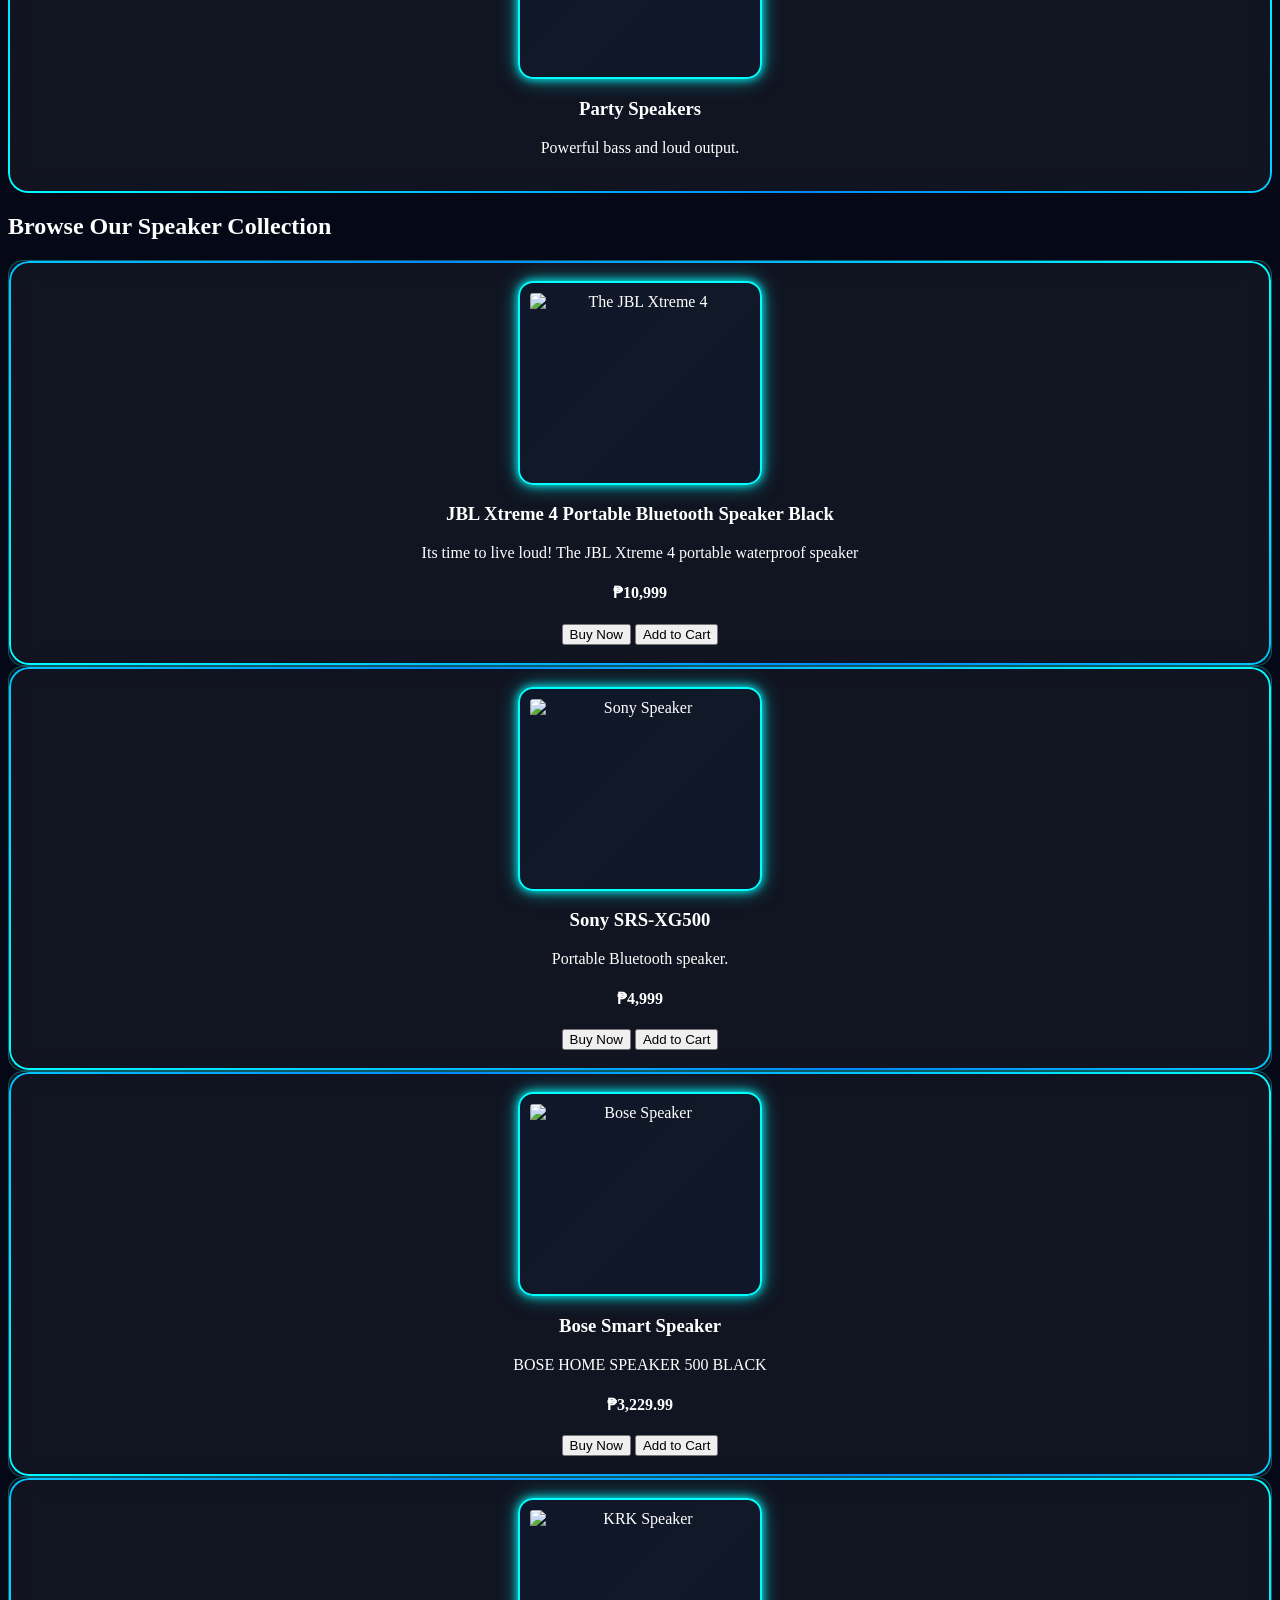
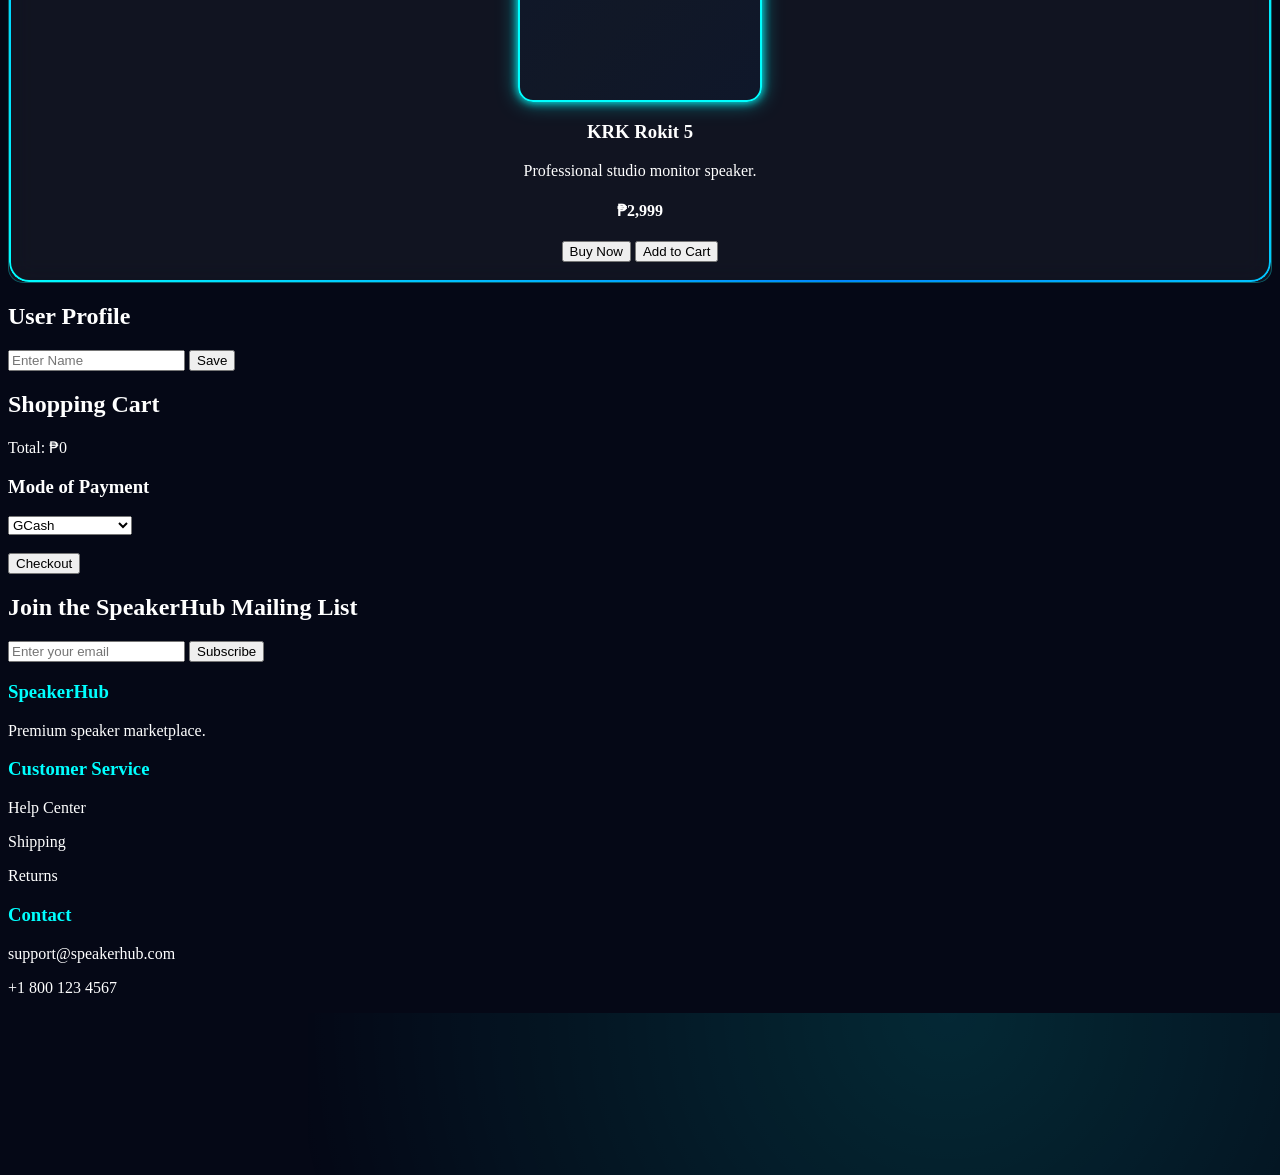
==== commit 6f14e4ef: "Update index.html" ====
--- a/index.html
+++ b/index.html
@@ -51,7 +51,7 @@
     </div>
 
     <div class="hero-image">
-        <img src="image/speaker.jpg" alt="Speaker">
+        <img src="images/speaker.jpg" alt="Speaker">
     </div>
 </section>
 
@@ -61,13 +61,13 @@
     <div class="category-grid">
 
         <div class="card">
-            <img src="image/Portable.jpg" alt="Portable Speaker">
+            <img src="images/Portable.jpg" alt="Portable Speaker">
             <h3>Bluetooth Speakers</h3>
             <p>Portable wireless sound systems.</p>
         </div>
 
         <div class="card">
-            <img src="image/home-theater.jpg" alt="Home Theater">
+            <img src="images/home-theater.jpg" alt="Home Theater">
             <h3>Home Theater</h3>
             <p>Immersive cinematic audio.</p>
         </div>
@@ -79,7 +79,7 @@
         </div>
 
         <div class="card">
-            <img src="image/Party.jpg" alt="Party Speakers"> 
+            <img src="images/Party.jpg" alt="Party Speakers"> 
             <h3>Party Speakers</h3>
            <p>Powerful bass and loud output.</p>
         </div>
@@ -94,7 +94,7 @@
     <div class="product-grid">
 
         <div class="product-card">
-            <img src="image/6514475_sd.avif" alt="The JBL Xtreme 4">
+            <img src="images/6514475_sd.avif" alt="The JBL Xtreme 4">
             <h3>JBL  Xtreme 4 Portable Bluetooth Speaker  Black</h3>
             <p>Its time to live loud! The JBL Xtreme 4 portable waterproof speaker</p>
             <h4>₱10,999</h4>
@@ -109,7 +109,7 @@
         </div>
 
         <div class="product-card">
-            <img src="image/Sony SRS.jpg" alt="Sony Speaker">
+            <img src="images/Sony SRS.jpg" alt="Sony Speaker">
             <h3>Sony SRS-XG500</h3>
             <p>Portable Bluetooth speaker.</p>
             <h4>₱4,999</h4>
@@ -124,7 +124,7 @@
         </div>
 
         <div class="product-card">
-            <img src="image/Bose Smart.avif" alt="Bose Speaker">
+            <img src="images/Bose Smart.avif" alt="Bose Speaker">
             <h3>Bose Smart Speaker</h3>
             <p>BOSE HOME SPEAKER 500 BLACK</p>
             <h4>₱3,229.99</h4>
@@ -139,7 +139,7 @@
         </div>
 
         <div class="product-card">
-            <img src="image/krk10s.jpg" alt="KRK Speaker">
+            <img src="images/krk10s.jpg" alt="KRK Speaker">
             <h3>KRK Rokit 5</h3>
             <p>Professional studio monitor speaker.</p>
             <h4>₱2,999</h4>
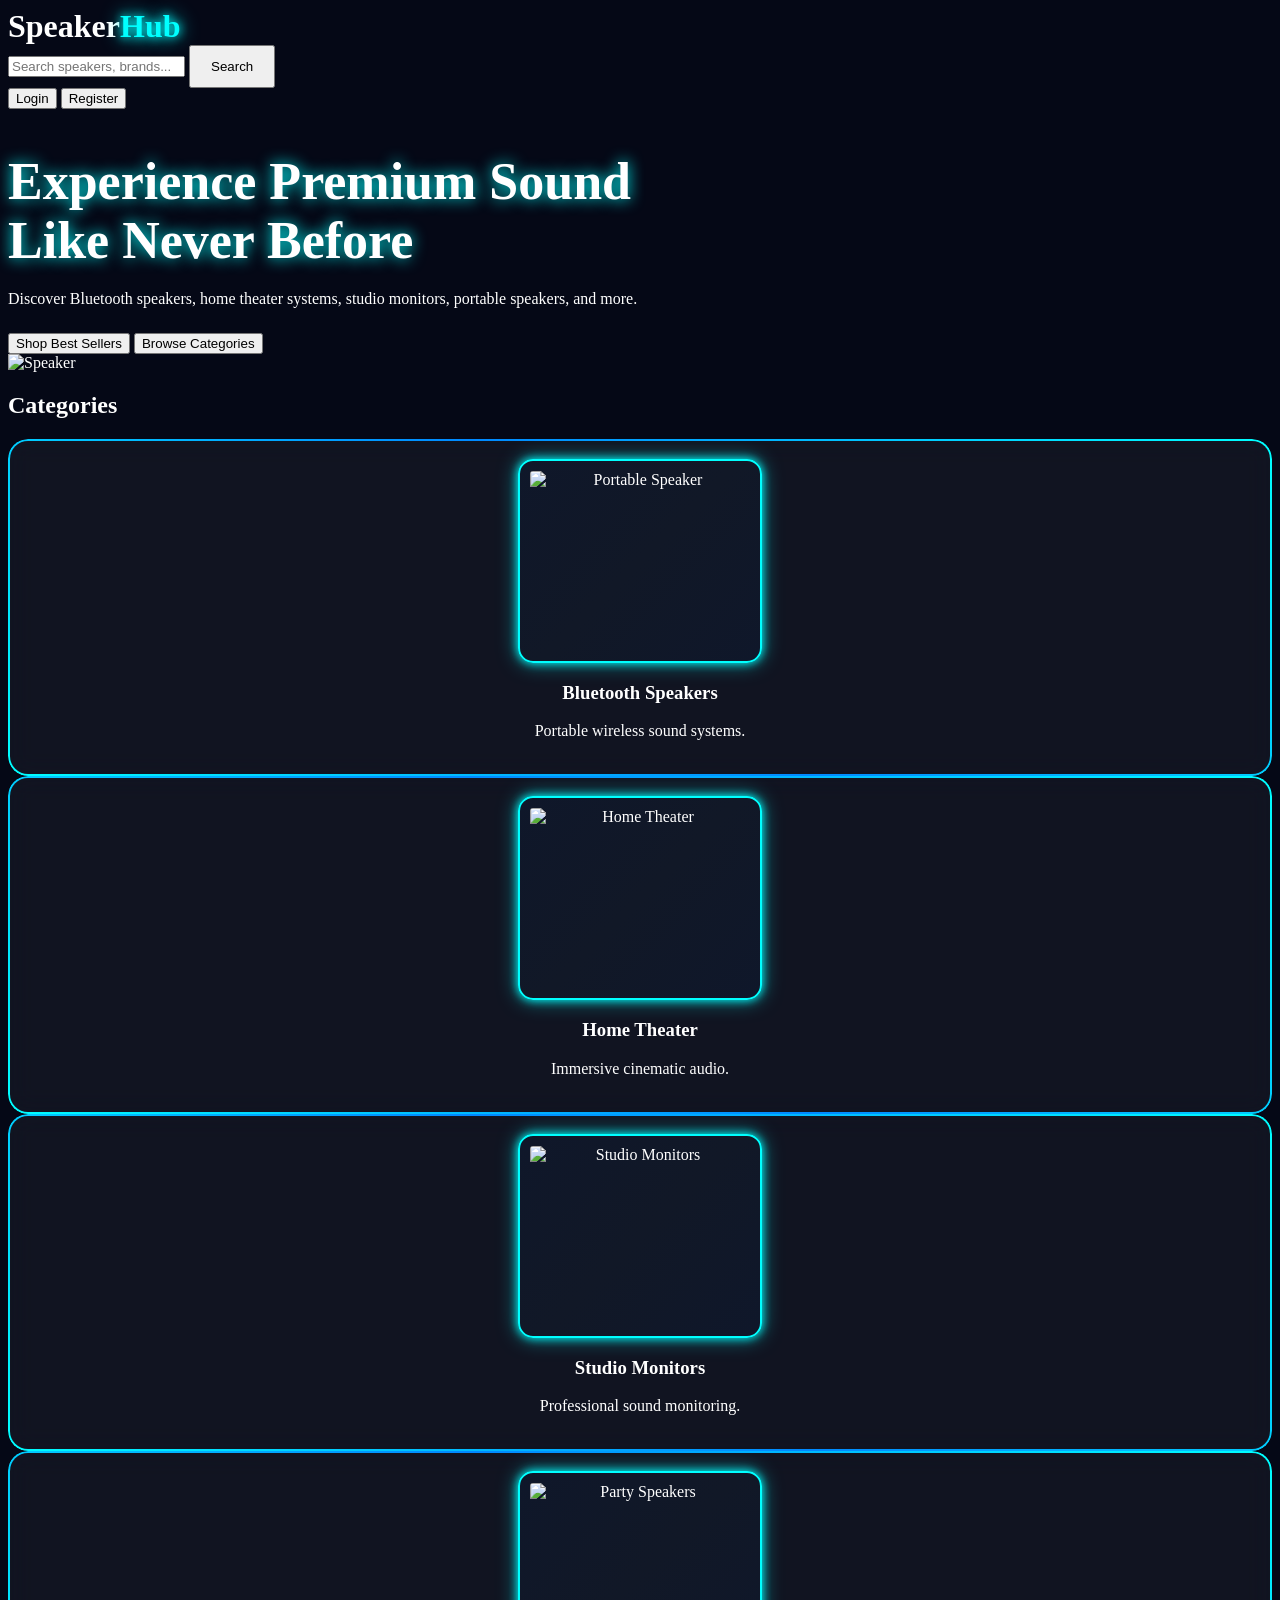
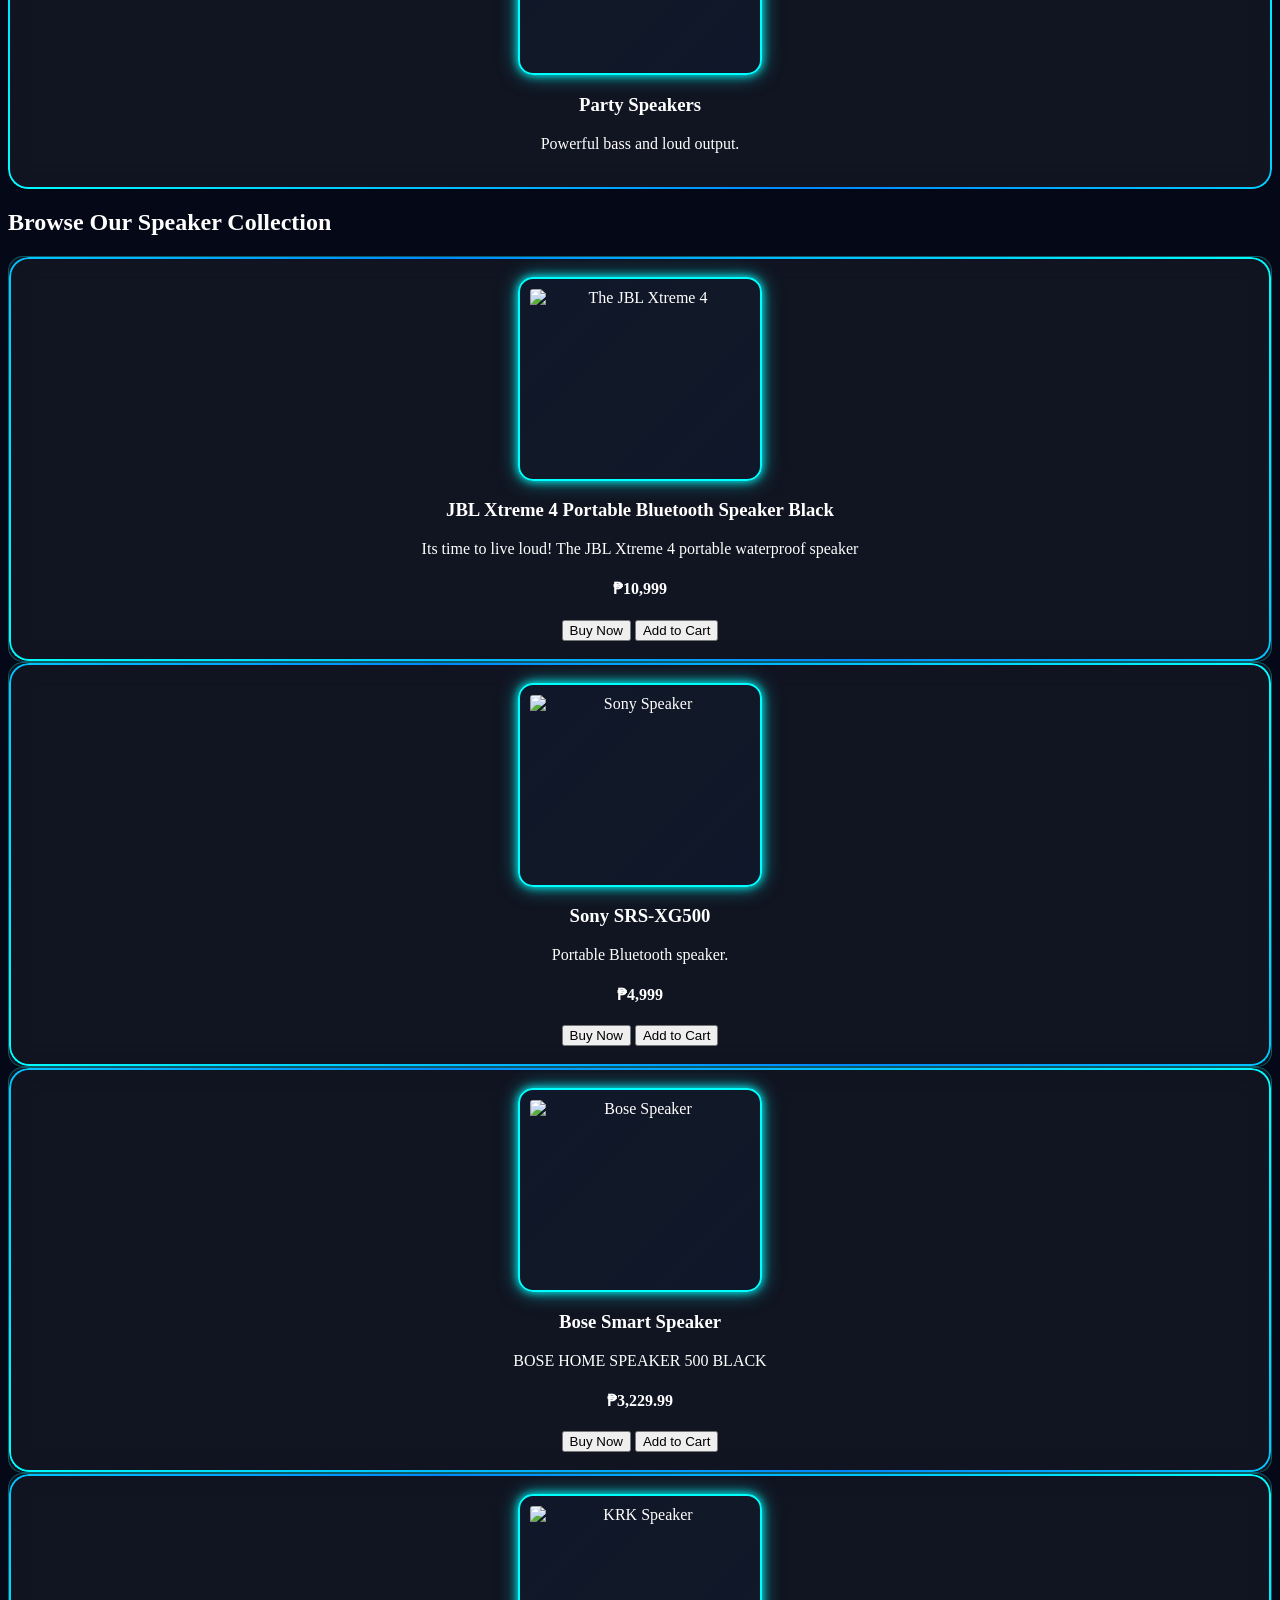
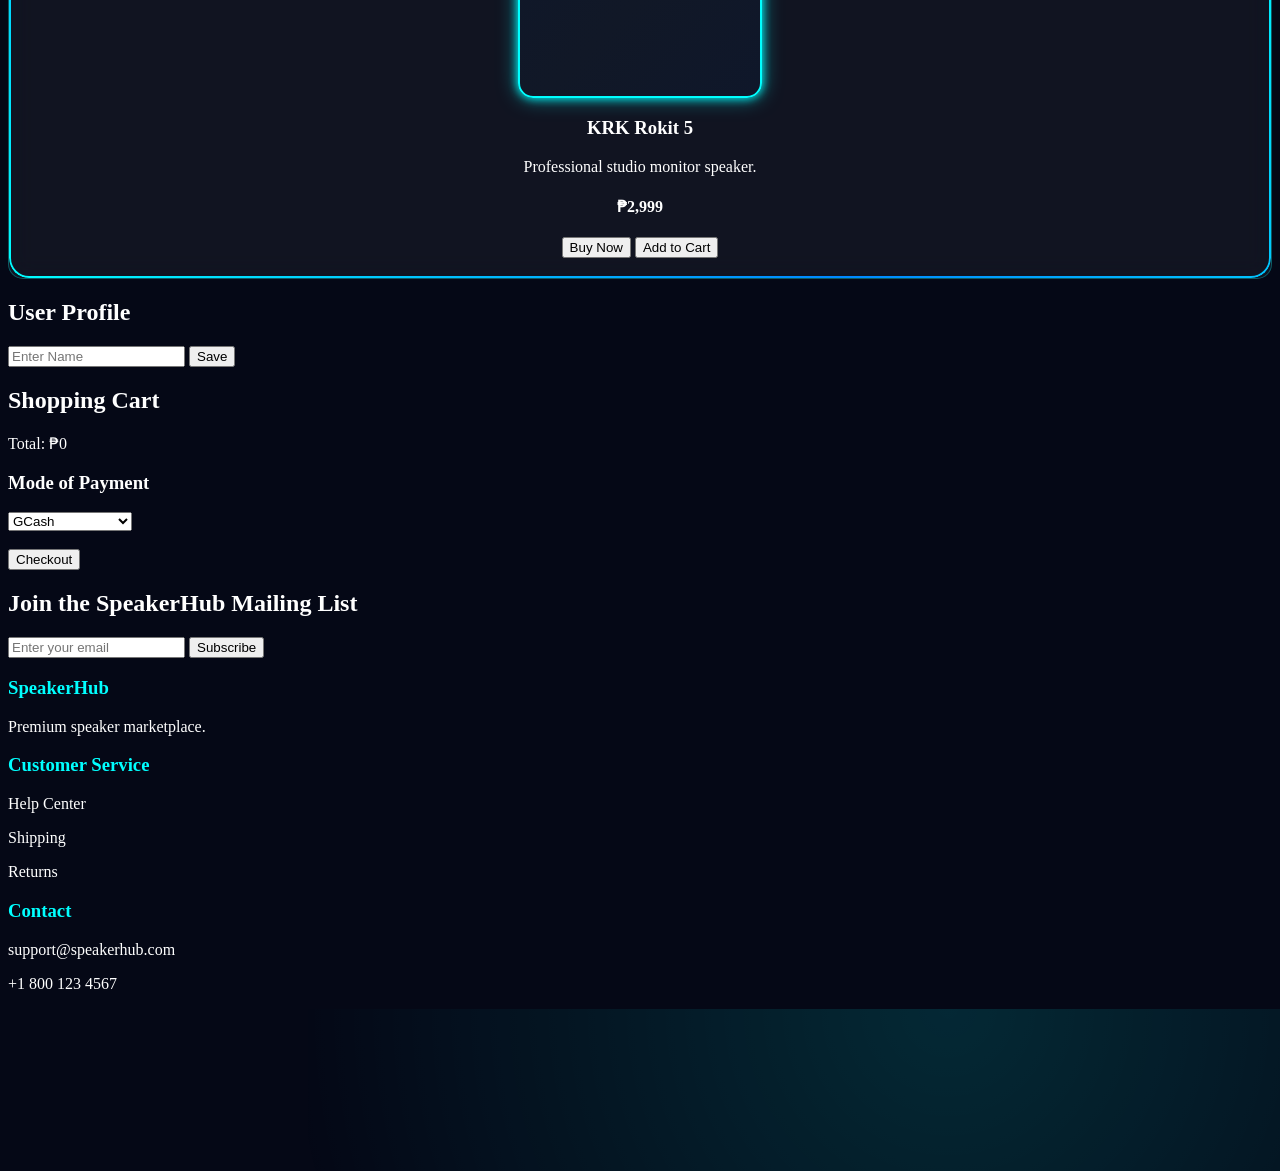
==== commit 3c786d31: "Update index.html" ====
--- a/index.html
+++ b/index.html
@@ -50,7 +50,7 @@
     
     </div>
 
-    <div class="hero-image">
+    <div class="hero-images">
         <img src="images/speaker.jpg" alt="Speaker">
     </div>
 </section>
